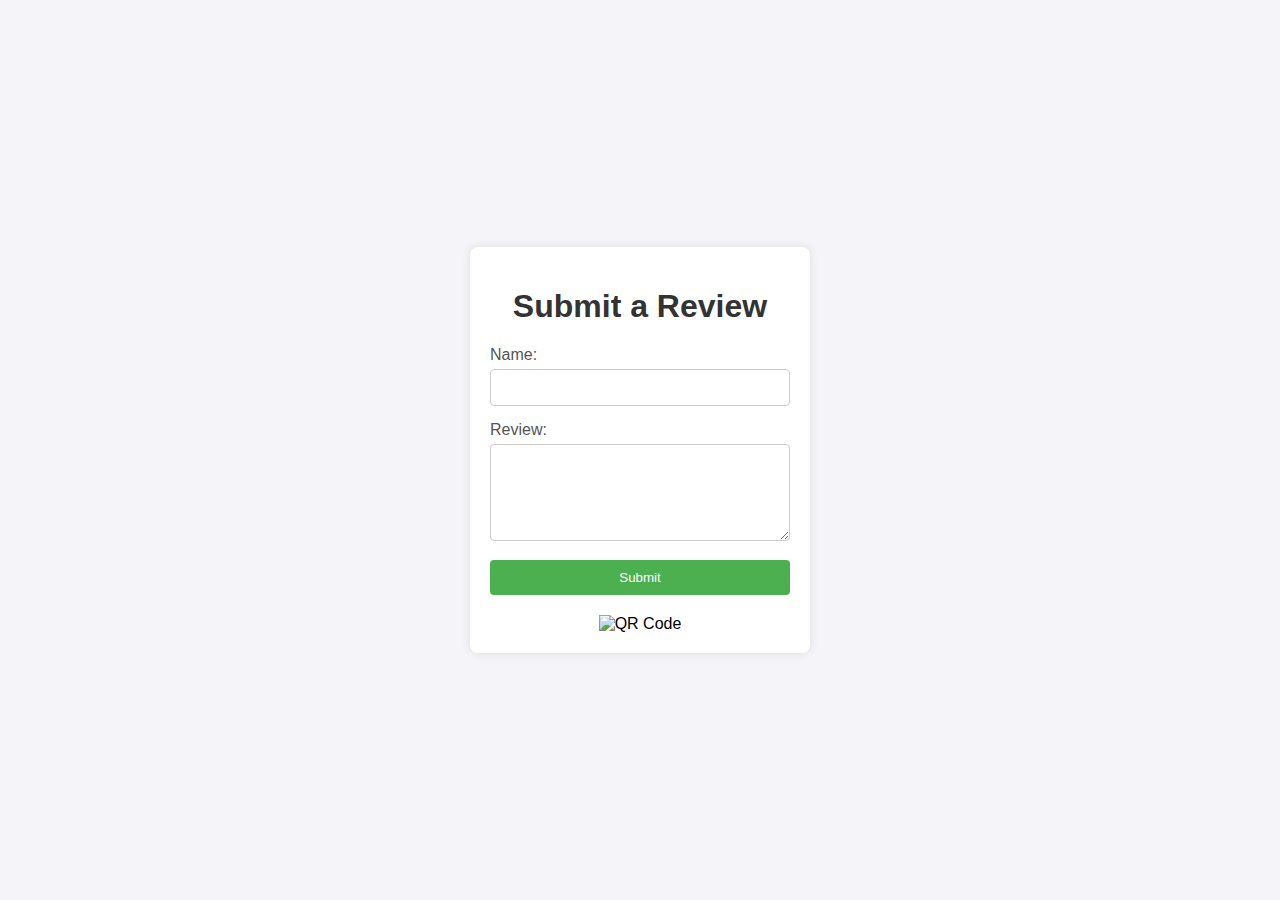
==== qr/index.html @ 8cd14237 "Create index.html" ====
<!DOCTYPE html>
<html lang="en">
<head>
    <meta charset="UTF-8">
    <meta name="viewport" content="width=device-width, initial-scale=1.0">
    <title>Review Form with QR Code</title>
    <style>
        body {
            font-family: Arial, sans-serif;
            background-color: #f4f4f9;
            margin: 0;
            padding: 0;
            display: flex;
            justify-content: center;
            align-items: center;
            height: 100vh;
        }
        .container {
            background-color: #ffffff;
            padding: 20px;
            border-radius: 8px;
            box-shadow: 0 0 10px rgba(0, 0, 0, 0.1);
            width: 300px;
        }
        h1 {
            text-align: center;
            color: #333333;
        }
        .form-group {
            margin-bottom: 15px;
        }
        label {
            display: block;
            margin-bottom: 5px;
            color: #555555;
        }
        input[type="text"],
        textarea {
            width: 100%;
            padding: 10px;
            border: 1px solid #cccccc;
            border-radius: 4px;
            box-sizing: border-box;
        }
        textarea {
            resize: vertical;
        }
        .error {
            color: red;
            font-size: 0.9em;
            display: none;
        }
        #qrcode {
            display: flex;
            justify-content: center;
            margin-top: 20px;
        }
        button {
            background-color: #4CAF50;
            color: white;
            padding: 10px 20px;
            border: none;
            border-radius: 4px;
            cursor: pointer;
            width: 100%;
        }
        button:hover {
            background-color: #45a049;
        }
    </style>
</head>
<body>
    <div class="container">
        <h1>Submit a Review</h1>
        <form id="reviewForm">
            <div class="form-group">
                <label for="name">Name:</label>
                <input type="text" id="name" name="name" maxlength="48" required>
                <div class="error" id="nameError">Name must be less than 48 characters.</div>
            </div>
            <div class="form-group">
                <label for="review">Review:</label>
                <textarea id="review" name="review" maxlength="1024" rows="5" required></textarea>
                <div class="error" id="reviewError">Review must be less than 1024 characters.</div>
            </div>
            <button type="submit">Submit</button>
        </form>
        <div id="qrcode">
            <!-- QR code will be displayed here -->
            <img src="qrcode_url" alt="QR Code">
        </div>
    </div>

    <script>
        document.getElementById('reviewForm').addEventListener('submit', function(event) {
            var name = document.getElementById('name').value;
            var review = document.getElementById('review').value;
            var nameError = document.getElementById('nameError');
            var reviewError = document.getElementById('reviewError');
            var isValid = true;

            if (name.length > 48) {
                nameError.style.display = 'block';
                isValid = false;
            } else {
                nameError.style.display = 'none';
            }

            if (review.length > 1024) {
                reviewError.style.display = 'block';
                isValid = false;
            } else {
                reviewError.style.display = 'none';
            }

            if (!isValid) {
                event.preventDefault();
            }
        });
    </script>
</body>
</html>
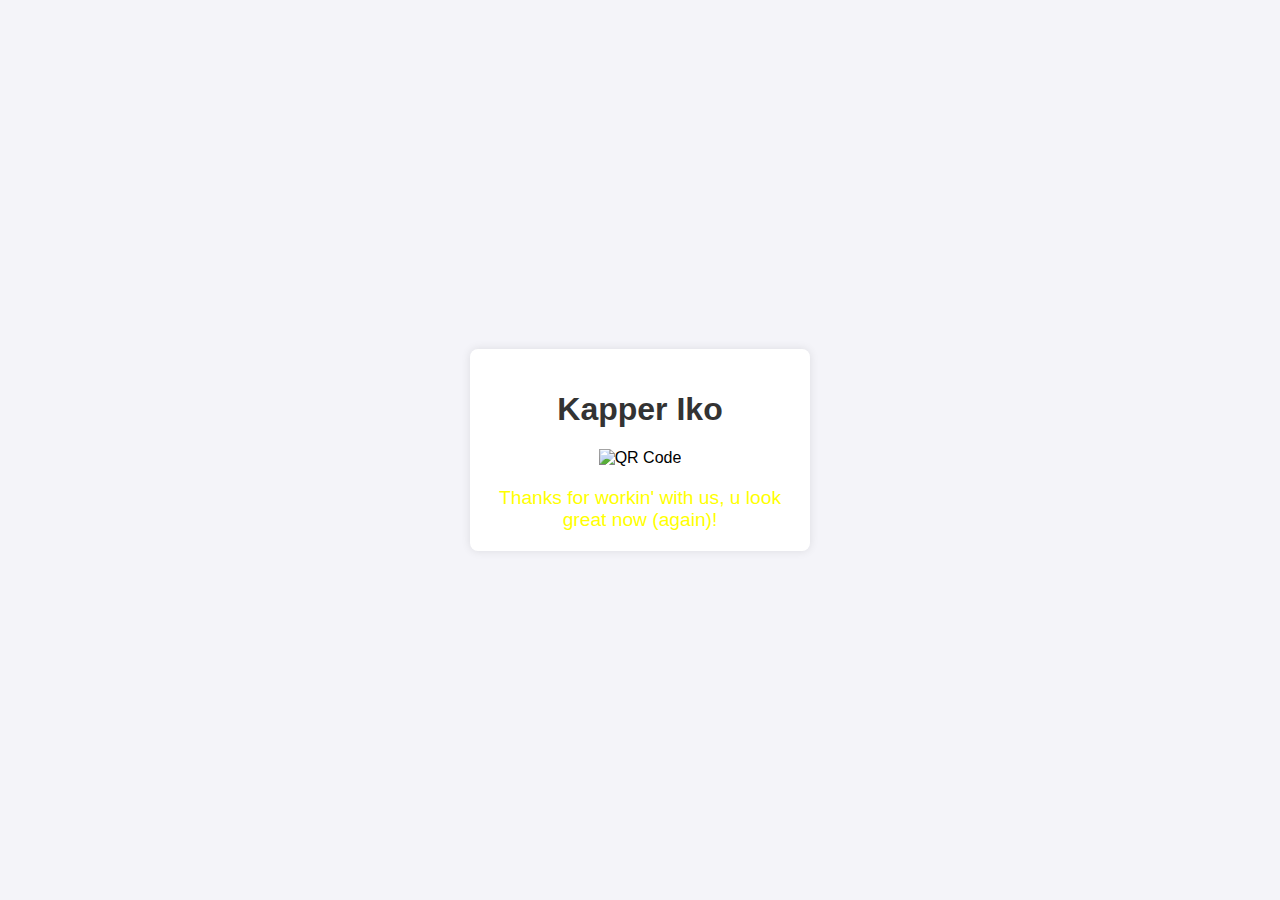
==== commit 108b50a9: "Update index.html" ====
--- a/qr/index.html
+++ b/qr/index.html
@@ -3,7 +3,7 @@
 <head>
     <meta charset="UTF-8">
     <meta name="viewport" content="width=device-width, initial-scale=1.0">
-    <title>Review Form with QR Code</title>
+    <title>Kapper Iko</title>
     <style>
         body {
             font-family: Arial, sans-serif;
@@ -11,9 +11,11 @@
             margin: 0;
             padding: 0;
             display: flex;
+            flex-direction: column;
             justify-content: center;
             align-items: center;
             height: 100vh;
+            text-align: center;
         }
         .container {
             background-color: #ffffff;
@@ -23,100 +25,27 @@
             width: 300px;
         }
         h1 {
-            text-align: center;
             color: #333333;
         }
-        .form-group {
-            margin-bottom: 15px;
+        .qr-code {
+            margin: 20px 0;
         }
-        label {
-            display: block;
-            margin-bottom: 5px;
-            color: #555555;
-        }
-        input[type="text"],
-        textarea {
-            width: 100%;
-            padding: 10px;
-            border: 1px solid #cccccc;
-            border-radius: 4px;
-            box-sizing: border-box;
-        }
-        textarea {
-            resize: vertical;
-        }
-        .error {
-            color: red;
-            font-size: 0.9em;
-            display: none;
-        }
-        #qrcode {
-            display: flex;
-            justify-content: center;
+        .thank-you {
+            color: yellow;
+            font-size: 1.2em;
             margin-top: 20px;
-        }
-        button {
-            background-color: #4CAF50;
-            color: white;
-            padding: 10px 20px;
-            border: none;
-            border-radius: 4px;
-            cursor: pointer;
-            width: 100%;
-        }
-        button:hover {
-            background-color: #45a049;
         }
     </style>
 </head>
 <body>
     <div class="container">
-        <h1>Submit a Review</h1>
-        <form id="reviewForm">
-            <div class="form-group">
-                <label for="name">Name:</label>
-                <input type="text" id="name" name="name" maxlength="48" required>
-                <div class="error" id="nameError">Name must be less than 48 characters.</div>
-            </div>
-            <div class="form-group">
-                <label for="review">Review:</label>
-                <textarea id="review" name="review" maxlength="1024" rows="5" required></textarea>
-                <div class="error" id="reviewError">Review must be less than 1024 characters.</div>
-            </div>
-            <button type="submit">Submit</button>
-        </form>
-        <div id="qrcode">
-            <!-- QR code will be displayed here -->
-            <img src="qrcode_url" alt="QR Code">
+        <h1>Kapper Iko</h1>
+        <div class="qr-code">
+            <img src="https://devbastic.github.io/qr/qr.jpg" alt="QR Code">
+        </div>
+        <div class="thank-you">
+            Thanks for workin' with us, u look great now (again)!
         </div>
     </div>
-
-    <script>
-        document.getElementById('reviewForm').addEventListener('submit', function(event) {
-            var name = document.getElementById('name').value;
-            var review = document.getElementById('review').value;
-            var nameError = document.getElementById('nameError');
-            var reviewError = document.getElementById('reviewError');
-            var isValid = true;
-
-            if (name.length > 48) {
-                nameError.style.display = 'block';
-                isValid = false;
-            } else {
-                nameError.style.display = 'none';
-            }
-
-            if (review.length > 1024) {
-                reviewError.style.display = 'block';
-                isValid = false;
-            } else {
-                reviewError.style.display = 'none';
-            }
-
-            if (!isValid) {
-                event.preventDefault();
-            }
-        });
-    </script>
 </body>
 </html>
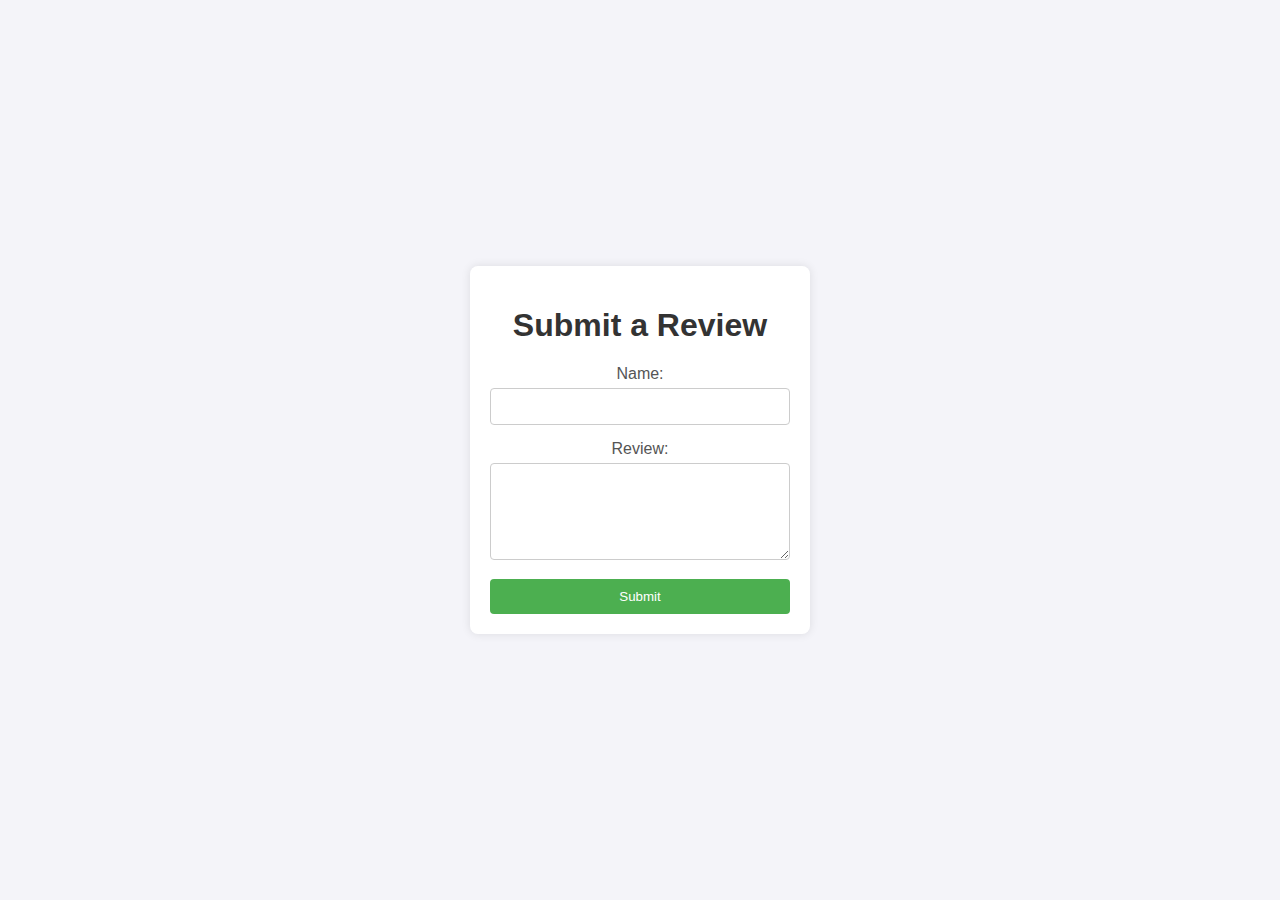
==== commit 6ca7903d: "Update index.html" ====
--- a/qr/index.html
+++ b/qr/index.html
@@ -3,7 +3,7 @@
 <head>
     <meta charset="UTF-8">
     <meta name="viewport" content="width=device-width, initial-scale=1.0">
-    <title>Kapper Iko</title>
+    <title>Submit a Review</title>
     <style>
         body {
             font-family: Arial, sans-serif;
@@ -11,7 +11,6 @@
             margin: 0;
             padding: 0;
             display: flex;
-            flex-direction: column;
             justify-content: center;
             align-items: center;
             height: 100vh;
@@ -27,25 +26,90 @@
         h1 {
             color: #333333;
         }
-        .qr-code {
-            margin: 20px 0;
+        .form-group {
+            margin-bottom: 15px;
         }
-        .thank-you {
-            color: yellow;
-            font-size: 1.2em;
-            margin-top: 20px;
+        label {
+            display: block;
+            margin-bottom: 5px;
+            color: #555555;
+        }
+        input[type="text"],
+        textarea {
+            width: 100%;
+            padding: 10px;
+            border: 1px solid #cccccc;
+            border-radius: 4px;
+            box-sizing: border-box;
+        }
+        textarea {
+            resize: vertical;
+        }
+        .error {
+            color: red;
+            font-size: 0.9em;
+            display: none;
+        }
+        button {
+            background-color: #4CAF50;
+            color: white;
+            padding: 10px 20px;
+            border: none;
+            border-radius: 4px;
+            cursor: pointer;
+            width: 100%;
+        }
+        button:hover {
+            background-color: #45a049;
         }
     </style>
 </head>
 <body>
     <div class="container">
-        <h1>Kapper Iko</h1>
-        <div class="qr-code">
-            <img src="https://devbastic.github.io/qr/qr.jpg" alt="QR Code">
-        </div>
-        <div class="thank-you">
-            Thanks for workin' with us, u look great now (again)!
-        </div>
+        <h1>Submit a Review</h1>
+        <form id="reviewForm">
+            <div class="form-group">
+                <label for="name">Name:</label>
+                <input type="text" id="name" name="name" maxlength="48" required>
+                <div class="error" id="nameError">Name must be less than 48 characters.</div>
+            </div>
+            <div class="form-group">
+                <label for="review">Review:</label>
+                <textarea id="review" name="review" maxlength="1024" rows="5" required></textarea>
+                <div class="error" id="reviewError">Review must be less than 1024 characters.</div>
+            </div>
+            <button type="submit">Submit</button>
+        </form>
     </div>
+
+    <script>
+        document.getElementById('reviewForm').addEventListener('submit', function(event) {
+            var name = document.getElementById('name').value;
+            var review = document.getElementById('review').value;
+            var nameError = document.getElementById('nameError');
+            var reviewError = document.getElementById('reviewError');
+            var isValid = true;
+
+            if (name.length > 48) {
+                nameError.style.display = 'block';
+                isValid = false;
+            } else {
+                nameError.style.display = 'none';
+            }
+
+            if (review.length > 1024) {
+                reviewError.style.display = 'block';
+                isValid = false;
+            } else {
+                reviewError.style.display = 'none';
+            }
+
+            if (!isValid) {
+                event.preventDefault();
+            } else {
+                window.location.href = "https://devbastic.github.io/qr/thanks2.html";
+            }
+        });
+    </script>
 </body>
 </html>
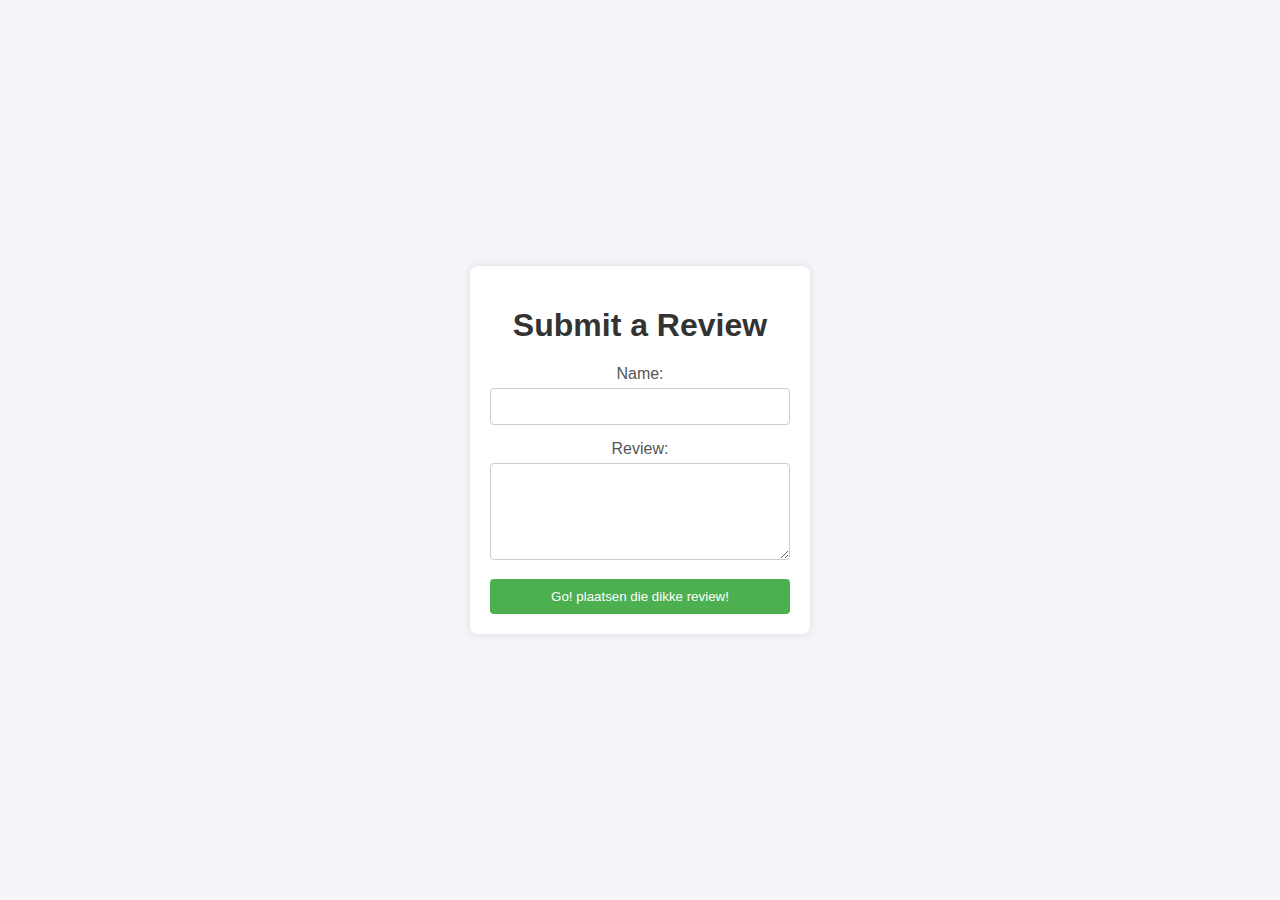
==== commit 4fb4e4e5: "Update index.html" ====
--- a/qr/index.html
+++ b/qr/index.html
@@ -67,7 +67,7 @@
 <body>
     <div class="container">
         <h1>Submit a Review</h1>
-        <form id="reviewForm">
+        <form id="reviewForm" method="POST" action="thanks.html">
             <div class="form-group">
                 <label for="name">Name:</label>
                 <input type="text" id="name" name="name" maxlength="48" required>
@@ -78,7 +78,7 @@
                 <textarea id="review" name="review" maxlength="1024" rows="5" required></textarea>
                 <div class="error" id="reviewError">Review must be less than 1024 characters.</div>
             </div>
-            <button type="submit">Submit</button>
+        <button type="submit">Go! plaatsen die dikke review!</button>
         </form>
     </div>
 
@@ -106,10 +106,9 @@
 
             if (!isValid) {
                 event.preventDefault();
-            } else {
-                window.location.href = "https://devbastic.github.io/qr/thanks2.html";
             }
         });
     </script>
 </body>
 </html>
+ 
